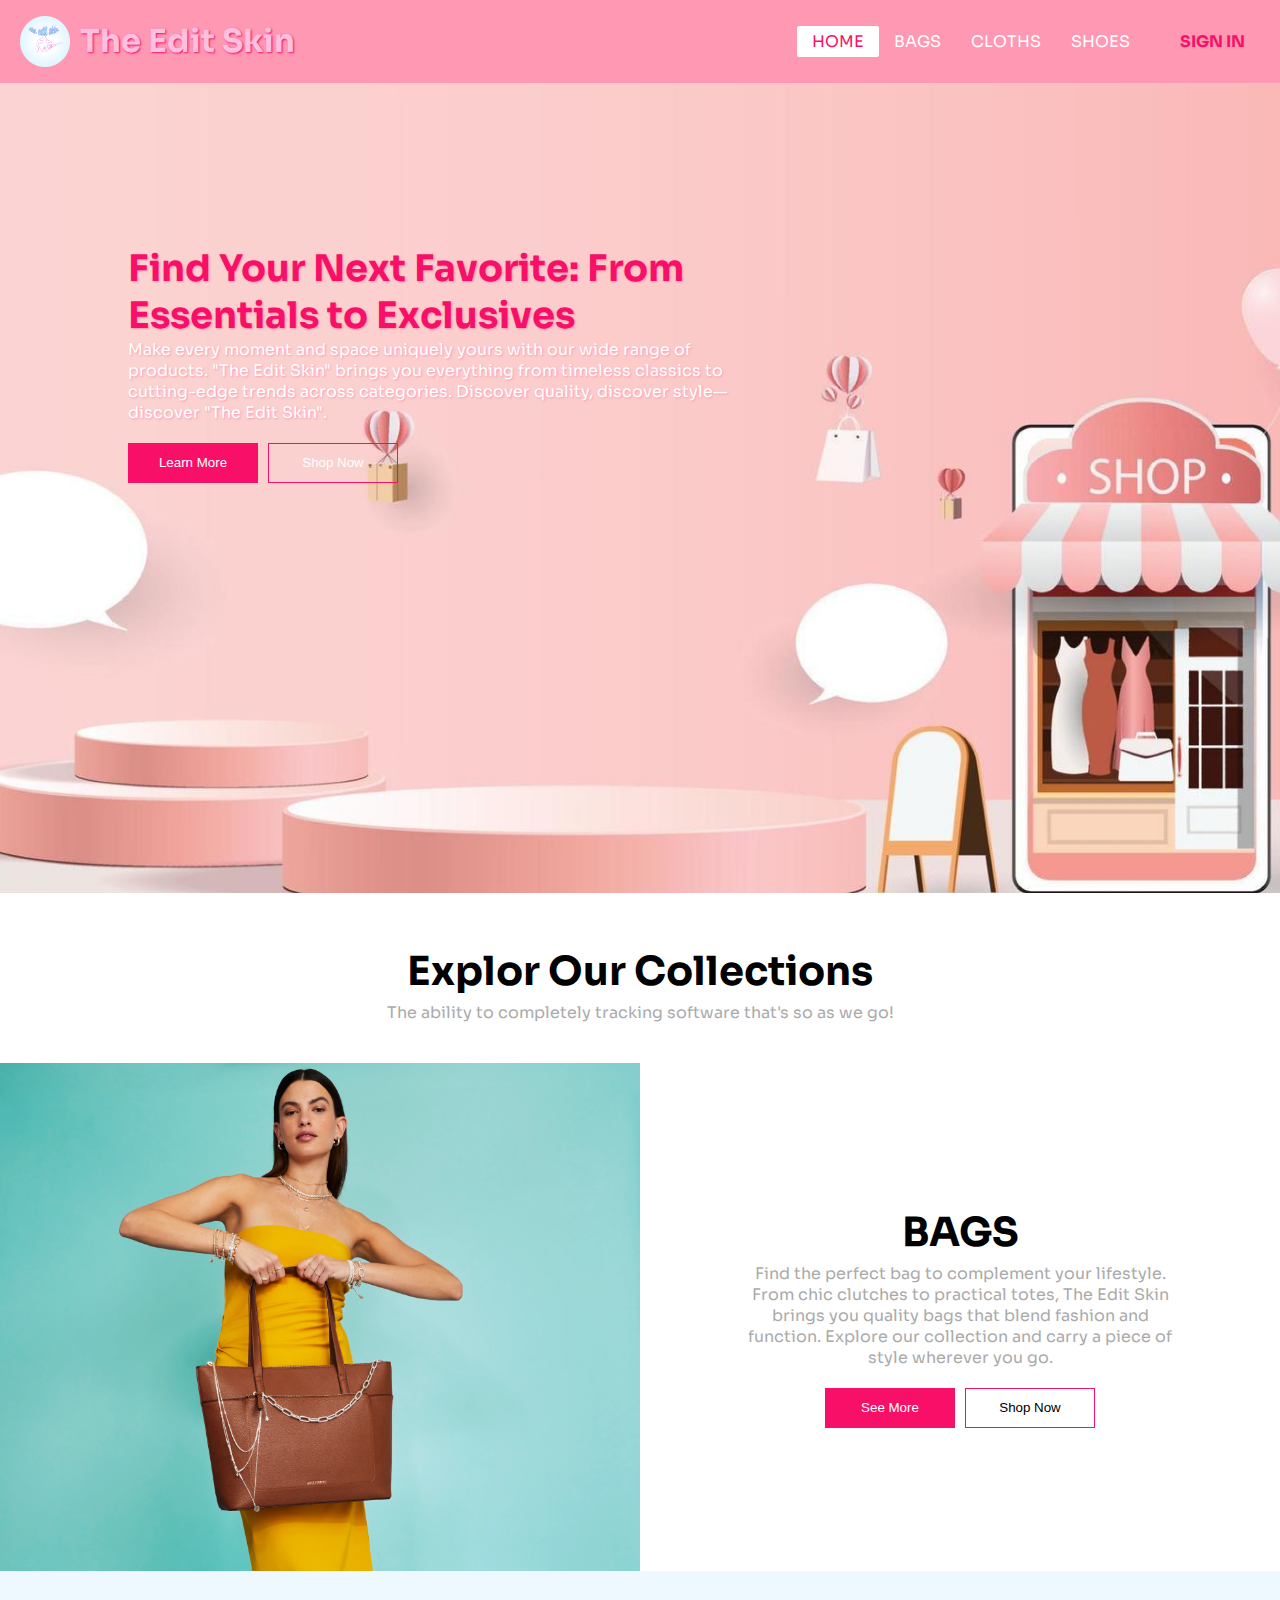
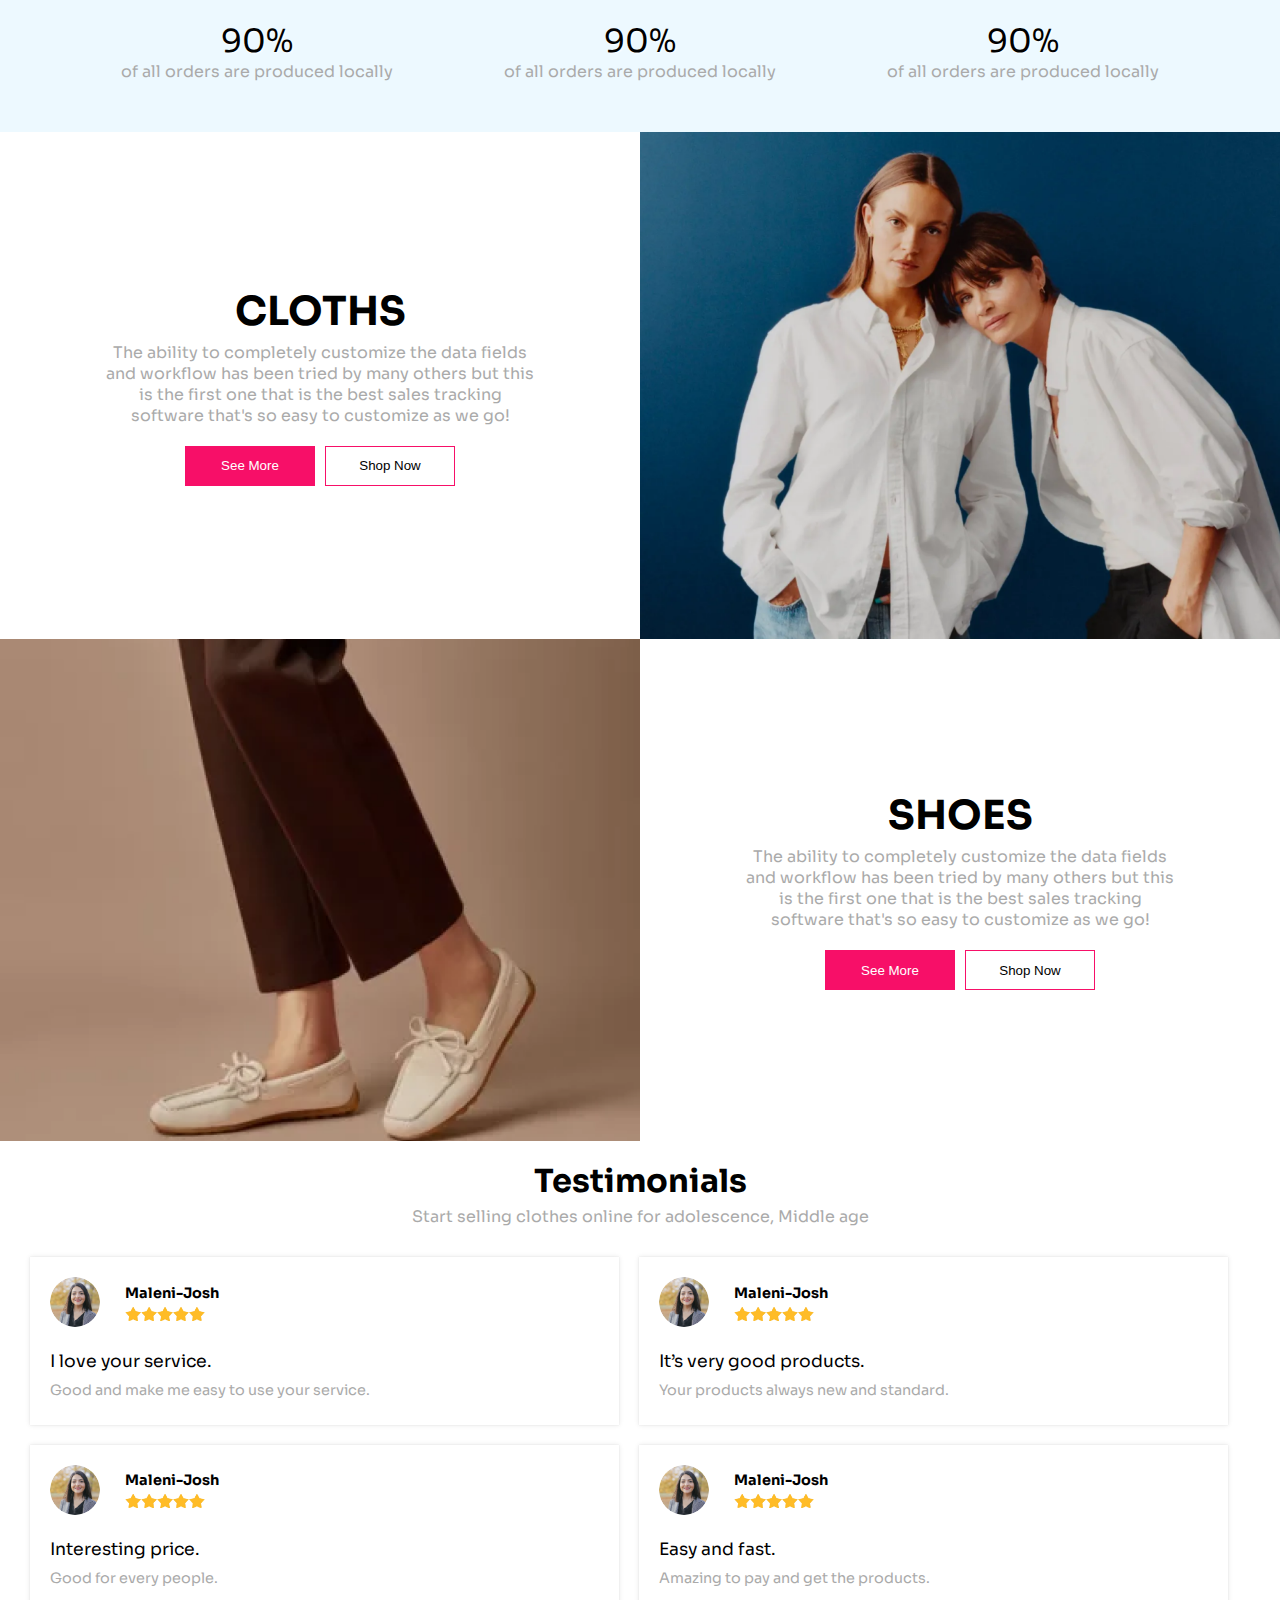
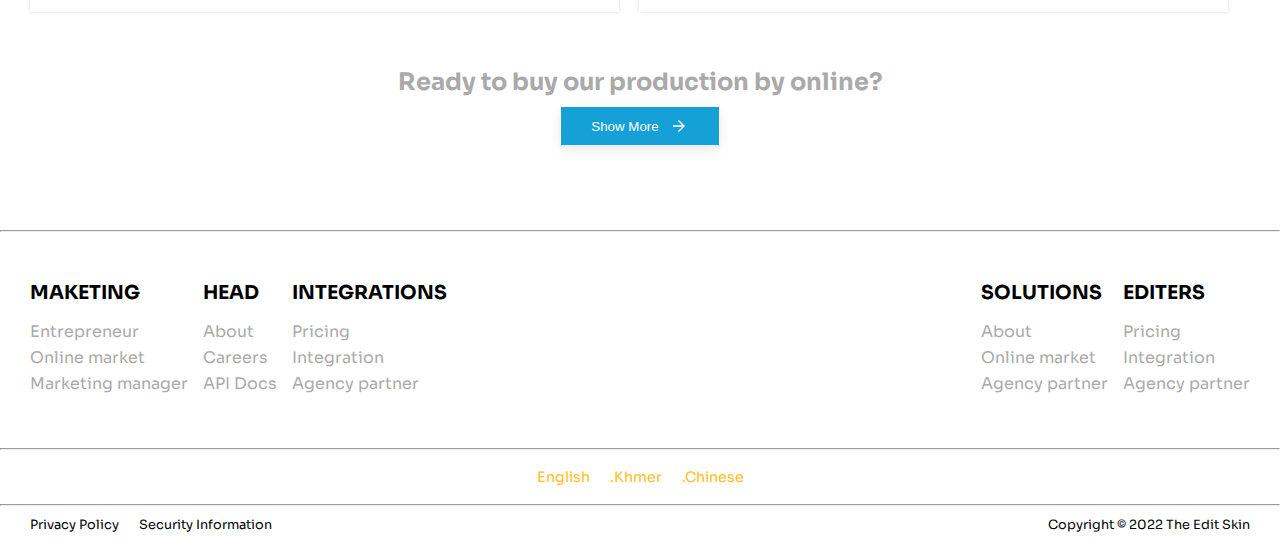
==== index.html @ 65fe08f0 "Complete home page" ====
<!DOCTYPE html>
<html lang="en">
  <head>
    <meta charset="UTF-8" />
    <meta name="viewport" content="width=device-width, initial-scale=1.0" />
    <link rel="shortcut icon" href="assets/favicon.png" type="image/x-icon" />
    <title>The Edit Skin</title>
    <link rel="stylesheet" href="styles/index.css" />
    <link rel="stylesheet" href="https://cdnjs.cloudflare.com/ajax/libs/font-awesome/4.7.0/css/font-awesome.min.css">
  </head>
  <body>
    <!-- Navbar -->
    <nav>
      <div class="logo-and-title">
        <img src="assets/logo.png" alt="logo" />
        <h1>The Edit Skin</h1>
      </div>

      <!-- Show humburger button when on mobile screen -->
      <div class="hamburger">
        <span class="bar"></span>
        <span class="bar"></span>
        <span class="bar"></span>
      </div>

      <ul>
        <li class="active"><a href="index.html">Home</a></li>
        <li><a href="bags.html">bags</a></li>
        <li><a href="cloths.html">cloths</a></li>
        <li><a href="shoes.html">shoes</a></li>
        <li class="signin"><a href="signin.html">sign in</a></li>
      </ul>
    </nav>

    <!-- Carousel -->
    <div class="carousel">
      <div class="list">
        <div class="item">
          <img src="assets/home-slide.png" alt="home-slide" />
          <div class="content">
            <div class="title">
              Find Your Next Favorite: From Essentials to Exclusives
            </div>
            <div class="des">
              Make every moment and space uniquely yours with our wide range of
              products. "The Edit Skin" brings you everything from timeless
              classics to cutting-edge trends across categories. Discover
              quality, discover style—discover "The Edit Skin".
            </div>
            <div class="buttons">
              <button class="secondary">Learn More</button>
              <button class="primary">Shop Now</button>
            </div>
          </div>
        </div>
        <!-- <div class="item">
          <img src="assets/bag-slide.png" alt="bag-slide" />
          <div class="content">
            <div class="title">Discover Your Everyday Essential</div>
            <div class="des">
              Find the perfect bag to complement your lifestyle. From chic
              clutches to practical totes, The Edit Skin brings you quality bags
              that blend fashion and function. Explore our collection and carry
              a piece of style wherever you go.
            </div>
            <div class="buttons">
              <button class="secondary">Learn More</button>
              <button class="primary">Shop Now</button>
            </div>
          </div>
        </div>
        <div class="item">
          <img src="assets/cloth-slide.png" alt="cloth-slide" />
          <div class="content">
            <div class="title">Define Your Look Today!</div>
            <div class="des">
              Explore the perfect blend of comfort and style with The Edit
              Skin's exclusive clothing collection. Shop timeless essentials and
              bold statement pieces that make every day a fashionable one. Dress
              up, dress down, and express yourself
            </div>
            <div class="buttons">
              <button class="secondary">Learn More</button>
              <button class="primary">Shop Now</button>
            </div>
          </div>
        </div>
        <div class="item">
          <img src="assets/shoes-slide.png" alt="shoes-slide" />
          <div class="content">
            <div class="title">Shoes for Every Occasion</div>
            <div class="des">
              Discover a world of footwear crafted for comfort and designed for
              impact. From sleek sneakers to elegant heels, our collection
              covers every style and need. Find your fit, elevate your look, and
              let your shoes do the talking.
            </div>
            <div class="buttons">
              <button class="secondary">Learn More</button>
              <button class="primary">Shop Now</button>
            </div>
          </div>
        </div> -->
      </div>
    </div>
    <!-- Main -->
    <main>
      <div class="home-head">
        <h2 class="title">Explor Our Collections</h2>
        <div class="tagline">
          The ability to completely tracking software that's so as we go!
        </div>
      </div>
      <div class="thumnail">
        <img src="assets/home/thumnail.png" alt="thumnail" />
        <div class="card-thumnail">
          <div class="title">BAGS</div>
          <div class="desc">
            Find the perfect bag to complement your lifestyle. From chic
            clutches to practical totes, The Edit Skin brings you quality bags
            that blend fashion and function. Explore our collection and carry a
            piece of style wherever you go.
          </div>
          <div class="buttons">
            <button class="secondary">See More</button>
            <button class="primary">Shop Now</button>
          </div>
        </div>
      </div>
      <div class="valueable">
        <div class="box">
          <div class="percentage">90%</div>
          <div class="text">of all orders are produced locally</div>
        </div>
        <div class="box">
          <div class="percentage">90%</div>
          <div class="text">of all orders are produced locally</div>
        </div>
        <div class="box">
          <div class="percentage">90%</div>
          <div class="text">of all orders are produced locally</div>
        </div>
      </div>
      <div class="thumnail">
        <div class="card-thumnail">
          <div class="title">CLOTHS</div>
          <div class="desc">
            The ability to completely customize the data fields and workflow has
            been tried by many others but this is the first one that is the best
            sales tracking software that's so easy to customize as we go!
          </div>
          <div class="buttons">
            <button class="secondary">See More</button>
            <button class="primary">Shop Now</button>
          </div>
        </div>
        <img src="assets/home/cloth-thumnail.png" alt="thumnail" />
      </div>
      <div class="thumnail">
        <img src="assets/home/shoes-thumnail.png" alt="thumnail" />
        <div class="card-thumnail">
          <div class="title">SHOES</div>
          <div class="desc">
            The ability to completely customize the data fields and workflow has
            been tried by many others but this is the first one that is the best
            sales tracking software that's so easy to customize as we go!
          </div>
          <div class="buttons">
            <button class="secondary">See More</button>
            <button class="primary">Shop Now</button>
          </div>
        </div>
      </div>
      <div class="reviewer">
        <div class="title">Testimonials</div>
        <div class="tagline">
          Start selling clothes online for adolescence, Middle age
        </div>

        <div class="reviewer-cards">
          <div class="card">
            <div class="card-header">
              <div class="avatar">
                <img src="assets/home/avatar.png" alt="avatar" />
              </div>
              <div class="name-and-star">
                <div class="name">Maleni-Josh</div>
                <img src="assets/home/stars.png" alt="stars" />
              </div>
            </div>
            <div class="card-body">
              <div class="review-caption">I love your service.</div>
              <div class="review-text">
                Good and make me easy to use your service.
              </div>
            </div>
          </div>
          <div class="card">
            <div class="card-header">
              <div class="avatar">
                <img src="assets/home/avatar.png" alt="avatar" />
              </div>
              <div class="name-and-star">
                <div class="name">Maleni-Josh</div>
                <img src="assets/home/stars.png" alt="stars" />
              </div>
            </div>
            <div class="card-body">
              <div class="review-caption">It’s very good products.</div>
              <div class="review-text">
                Your products always new and standard.
              </div>
            </div>
          </div>
          <div class="card">
            <div class="card-header">
              <div class="avatar">
                <img src="assets/home/avatar.png" alt="avatar" />
              </div>
              <div class="name-and-star">
                <div class="name">Maleni-Josh</div>
                <img src="assets/home/stars.png" alt="stars" />
              </div>
            </div>
            <div class="card-body">
              <div class="review-caption">Interesting price.</div>
              <div class="review-text">Good for every people.</div>
            </div>
          </div>
          <div class="card">
            <div class="card-header">
              <div class="avatar">
                <img src="assets/home/avatar.png" alt="avatar" />
              </div>
              <div class="name-and-star">
                <div class="name">Maleni-Josh</div>
                <img src="assets/home/stars.png" alt="stars" />
              </div>
            </div>
            <div class="card-body">
              <div class="review-caption">Easy and fast.</div>
              <div class="review-text">
                Amazing to pay and get the products.
              </div>
            </div>
          </div>
        </div>
      </div>

      <div class="footage">
        <div class="title">Ready to buy our production by online?</div>
        <button>
          Show More
          <svg
            xmlns="http://www.w3.org/2000/svg"
            height="18px"
            viewBox="0 -960 960 960"
            width="18px"
            fill="currentColor"
          >
            <path
              d="M647-440H160v-80h487L423-744l57-56 320 320-320 320-57-56 224-224Z"
            />
          </svg>
        </button>
      </div>
    </main>

    <footer>
      <hr />
      <div class="block-head">
        <div class="footer-menu">
          <div>
            <div class="title">MAKETING</div>
            <ul>
              <li><a href="#">Entrepreneur</a></li>
              <li><a href="#">Online market</a></li>
              <li><a href="#">Marketing manager</a></li>
            </ul>
          </div>
          <div>
            <div class="title">HEAD</div>
            <ul>
              <li><a href="#">About</a></li>
              <li><a href="#">Careers</a></li>
              <li><a href="#">API Docs</a></li>
            </ul>
          </div>
          <div>
            <div class="title">INTEGRATIONS</div>
            <ul>
              <li><a href="#">Pricing</a></li>
              <li><a href="#">Integration</a></li>
              <li><a href="#">Agency partner</a></li>
            </ul>
          </div>
        </div>
        <div class="footer-menu">
          <div>
            <div class="title">SOLUTIONS</div>
            <ul>
              <li><a href="#">About</a></li>
              <li><a href="#">Online market</a></li>
              <li><a href="#">Agency partner</a></li>
            </ul>
          </div>
          <div>
            <div class="title">EDITERS</div>
            <ul>
              <li><a href="#">Pricing</a></li>
              <li><a href="#">Integration</a></li>
              <li><a href="#">Agency partner</a></li>
            </ul>
          </div>
        </div>
      </div>
      <hr />
      <div class="block-center">
          <a href="#">English</a>
          <a href="#">.Khmer</a>
          <a href="#">.Chinese</a>
      </div>
      <hr>
      <div class="block-end">
        <div class="start">
            <p>Privacy Policy</p>
            <p>Security Information</p>
        </div>
        <p>Copyright © 2022 The Edit Skin</p>
      </div>
    </footer>
  </body>
</html>
---- styles/index.css ----
@import url("https://fonts.googleapis.com/css2?family=Sora:wght@100..800&display=swap");
body {
  padding: 0;
  margin: 0;
  overflow-x: hidden;
  font-family: "Sora", serif;
}

nav {
  background-color: #ff98b2;
  padding: 0 20px;
  display: flex;
  align-items: center;
  justify-content: space-between;
  position: sticky;
  top: 0;
  z-index: 10;
}
nav .logo-and-title {
  display: flex;
  align-items: center;
}
nav .logo-and-title img {
  width: 50px;
}
nav .logo-and-title h1 {
  margin-left: 10px;
  color: #ffc0df;
  font-weight: bolder;
  text-shadow: #f70f68 1px 1px 2px;
  transition: color 0.3s ease-in-out, text-shadow 0.3s ease-in-out;
}
nav ul {
  display: flex;
  list-style: none;
}
nav ul li {
  padding: 5px 15px;
}
nav ul li a {
  text-transform: uppercase;
  color: #ffffff;
  text-decoration: none;
  transition: color 0.2s ease-in-out;
  font-weight: normal;
}
nav ul li a:hover {
  color: #f70f68;
}
nav ul li.active {
  font-weight: bolder !important;
  background-color: #ffffff;
  border-radius: 2px;
}
nav ul li.active a {
  color: #f70f68;
}
nav ul .signin {
  margin-left: 20px;
}
nav ul .signin a {
  color: #f70f68;
  text-decoration: none;
  transition: color 0.2s ease-in-out;
  font-weight: bolder !important;
  text-shadow: #ff98b2 1px 1px 0px;
}
nav .hamburger {
  display: none;
  cursor: pointer;
}
nav .hamburger .bar {
  display: block;
  width: 30px;
  border-radius: 3px;
  padding: 1.5px;
  margin: 5px auto;
  transition: all 0.3s ease-in-out;
  background-color: #ffffff;
}

.carousel {
  width: 100%;
  height: 90vh;
  overflow: hidden;
  position: relative;
}
.carousel .list .item {
  position: absolute;
  inset: 0 0 0 0;
}
.carousel .list .item img {
  width: 100%;
  height: 100%;
  -o-object-fit: cover;
     object-fit: cover;
}
.carousel .list .item .content {
  position: absolute;
  top: 20%;
  left: 50%;
  width: 1140px;
  max-width: 80%;
  transform: translateX(-50%);
  padding-right: 30%;
  box-sizing: border-box;
  color: #ffffff;
  text-shadow: 1px 1px 2px #ff98b2;
}
.carousel .list .item .title {
  font-weight: bold;
  font-size: 2.3em;
  list-style: 1.3em;
  color: #f70f68;
}
.carousel .list .item .buttons {
  display: grid;
  grid-template-columns: repeat(2, 130px);
  grid-template-rows: 40px;
  gap: 10px;
  margin-top: 20px;
}
.carousel .list .item .buttons button {
  border: none;
  outline: none;
  background-color: #f70f68;
  color: #ffffff;
  font-weight: 500;
  cursor: pointer;
}
.carousel .list .item .buttons button:nth-child(2) {
  background-color: transparent;
  border: 1px solid #f70f68;
  cursor: pointer;
  color: #ffffff;
}

.home-head {
  text-align: center;
  padding: 20px;
}
.home-head .title {
  font-size: 2.5em;
  font-weight: bolder;
  margin-bottom: 5px;
}
.home-head .tagline {
  color: #aaaaaa;
  margin-bottom: 20px;
}

.thumnail {
  display: flex;
  align-items: center;
  justify-content: space-between;
}
.thumnail img {
  width: 50%;
  height: 100%;
  -o-object-fit: cover;
     object-fit: cover;
}
.thumnail .card-thumnail {
  width: 50%;
  text-align: center;
  padding: 8%;
}
.thumnail .card-thumnail .title {
  font-size: 2.5em;
  font-weight: bolder;
  margin-bottom: 5px;
}
.thumnail .card-thumnail .desc {
  color: #aaaaaa;
  margin-bottom: 20px;
}
.thumnail .card-thumnail .buttons {
  display: grid;
  justify-content: center;
  grid-template-columns: repeat(2, 130px);
  grid-template-rows: 40px;
  gap: 10px;
  margin-top: 20px;
}
.thumnail .card-thumnail .buttons button {
  border: none;
  outline: none;
  background-color: #f70f68;
  color: #ffffff;
  font-weight: 500;
  cursor: pointer;
}
.thumnail .card-thumnail .buttons button:nth-child(2) {
  background-color: transparent;
  border: 1px solid #f70f68;
  cursor: pointer;
  color: #000000;
}

.valueable {
  background: rgba(223, 245, 255, 0.568627451);
  padding: 50px 10px;
  display: flex;
  justify-content: space-evenly;
}
.valueable .box {
  text-align: center;
}
.valueable .box .percentage {
  font-size: 2em;
  color: #000000;
  text-shadow: 1px 1px 2px #ffffff;
}
.valueable .box .text {
  color: #aaaaaa;
}

.reviewer .title {
  font-size: 2em;
  font-weight: bolder;
  margin-bottom: 5px;
  margin-top: 20px;
  text-align: center;
}
.reviewer .tagline {
  text-align: center;
  color: #aaaaaa;
}
.reviewer .reviewer-cards {
  padding: 30px;
  display: flex;
  flex-wrap: wrap;
  gap: 20px;
}
.reviewer .reviewer-cards .card {
  width: 45%;
  padding: 20px;
  box-shadow: rgba(0, 0, 0, 0.1019607843) 0px 0px 5px 0px, rgba(0, 0, 0, 0.1019607843) 0px 0px 1px 0px;
}
.reviewer .reviewer-cards .card-header {
  display: flex;
  align-items: center;
  gap: 10px;
}
.reviewer .reviewer-cards .card-header .avatar {
  width: 50px;
  height: 50px;
  border-radius: 50%;
  overflow: hidden;
}
.reviewer .reviewer-cards .card-header .avatar img {
  width: 100%;
  height: 100%;
  -o-object-fit: cover;
     object-fit: cover;
}
.reviewer .reviewer-cards .card-header .name-and-star {
  display: flex;
  flex-direction: column;
  margin-left: 15px;
}
.reviewer .reviewer-cards .card-header .name-and-star .name {
  font-size: 0.9em;
  font-weight: bolder;
  margin-bottom: 5px;
}
.reviewer .reviewer-cards .card-header .name-and-star img {
  width: 80px;
}
.reviewer .reviewer-cards .card-body {
  margin-top: 20px;
  font-size: 0.9em;
  color: #aaaaaa;
  line-height: 2em;
}
.reviewer .reviewer-cards .card-body .review-caption {
  color: #000000;
  font-size: 1.2em;
}

.footage {
  text-align: center;
  margin-bottom: 50px;
  padding: 15px;
}
.footage .title {
  font-size: 1.5em;
  font-weight: bold;
  margin-bottom: 10px;
  margin-top: 10px;
  color: #aaaaaa;
}
.footage button {
  border: none;
  padding: 10px 30px;
  display: flex;
  align-items: center;
  justify-content: center;
  margin: auto;
  margin-bottom: 20px;
  color: #ffffff;
  background-color: #16a0d8;
  box-shadow: rgba(0, 0, 0, 0.1) 0px 4px 12px;
  cursor: pointer;
}
.footage button svg {
  width: 20px;
  margin-left: 10px;
  transition: transform 0.3s ease-in-out;
}

.block-head {
  display: flex;
  flex-wrap: wrap;
  justify-content: space-between;
  padding: 30px;
}
.block-head .footer-menu {
  display: flex;
  flex-wrap: wrap;
  gap: 15px;
}
.block-head .footer-menu .title {
  font-size: 1.2em;
  font-weight: bold;
  margin-bottom: 10px;
  margin-top: 10px;
}
.block-head .footer-menu div ul {
  padding: 0;
  list-style: none;
}
.block-head .footer-menu div ul li {
  margin-bottom: 5px;
}
.block-head .footer-menu div ul li a {
  text-decoration: none;
  color: #aaaaaa;
}

.block-center {
  display: flex;
  justify-content: center;
}
.block-center a {
  text-decoration: none;
  color: #ffbe25;
  font-size: 0.9em;
  margin: 10px;
}

.block-end {
  display: flex;
  flex-wrap: wrap;
  justify-content: space-between;
  padding: 0 30px;
  margin-top: -10px;
  font-size: 0.8em;
}
.block-end .start {
  display: flex;
  justify-content: center;
  align-items: center;
}
.block-end .start p:nth-child(2) {
  margin-left: 20px;
}

@media (max-width: 575.98px) and (min-width: 0px) {
  nav ul {
    display: none;
  }
  nav .hamburger {
    display: block;
  }
  .carousel {
    width: 100%;
    height: 70vh !important;
  }
  .carousel .list .item {
    position: absolute;
  }
  .carousel .list .item .content {
    max-width: 90%;
    padding-right: 10%;
  }
}
@media (max-width: 576px) {
  nav ul {
    display: none;
  }
  nav .hamburger {
    display: block;
  }
  .carousel {
    width: 100%;
    height: 50vh;
  }
  .carousel .list .item {
    position: absolute;
  }
  .carousel .list .item .content {
    max-width: 90%;
    padding-right: 10%;
  }
  .thumnail {
    align-items: end;
  }
  .thumnail img {
    width: 100%;
    height: 100%;
    -o-object-fit: cover;
       object-fit: cover;
    position: relative;
  }
  .thumnail .card-thumnail {
    position: absolute;
    z-index: 100;
    padding: 10px 8%;
    width: auto;
    box-sizing: border-box;
    color: #ffffff;
    background: linear-gradient(180deg, rgba(255, 255, 255, 0) 0%, rgba(0, 0, 0, 0.8549019608) 100%);
  }
  .thumnail .card-thumnail .buttons button:nth-child(2) {
    color: #ffffff;
  }
  .reviewer .reviewer-cards {
    gap: 15px;
  }
  .reviewer .reviewer-cards .card {
    width: 100%;
  }
}
@media (min-width: 576px) and (max-width: 768px) {
  nav ul {
    display: none;
  }
  nav .hamburger {
    display: block;
  }
  .carousel {
    width: 100%;
    height: 40vh;
  }
  .carousel .list .item {
    position: absolute;
  }
  .carousel .list .item .content {
    max-width: 90%;
    padding-right: 10%;
  }
  .thumnail {
    align-items: end;
  }
  .thumnail img {
    width: 100%;
    height: 100%;
    -o-object-fit: cover;
       object-fit: cover;
    position: relative;
  }
  .thumnail .card-thumnail {
    position: absolute;
    z-index: 100;
    padding: 10px 8%;
    width: auto;
    box-sizing: border-box;
    color: #ffffff;
    background: linear-gradient(180deg, rgba(255, 255, 255, 0) 0%, rgba(0, 0, 0, 0.8549019608) 100%);
  }
  .thumnail .card-thumnail .buttons button:nth-child(2) {
    color: #ffffff;
  }
  .reviewer .reviewer-cards {
    gap: 15px;
  }
  .reviewer .reviewer-cards .card {
    width: 100%;
  }
}
@media (min-width: 768px) and (max-width: 992px) {
  .reviewer .reviewer-cards {
    gap: 10px;
  }
  .reviewer .reviewer-cards .card {
    width: 40%;
  }
}/*# sourceMappingURL=index.css.map */
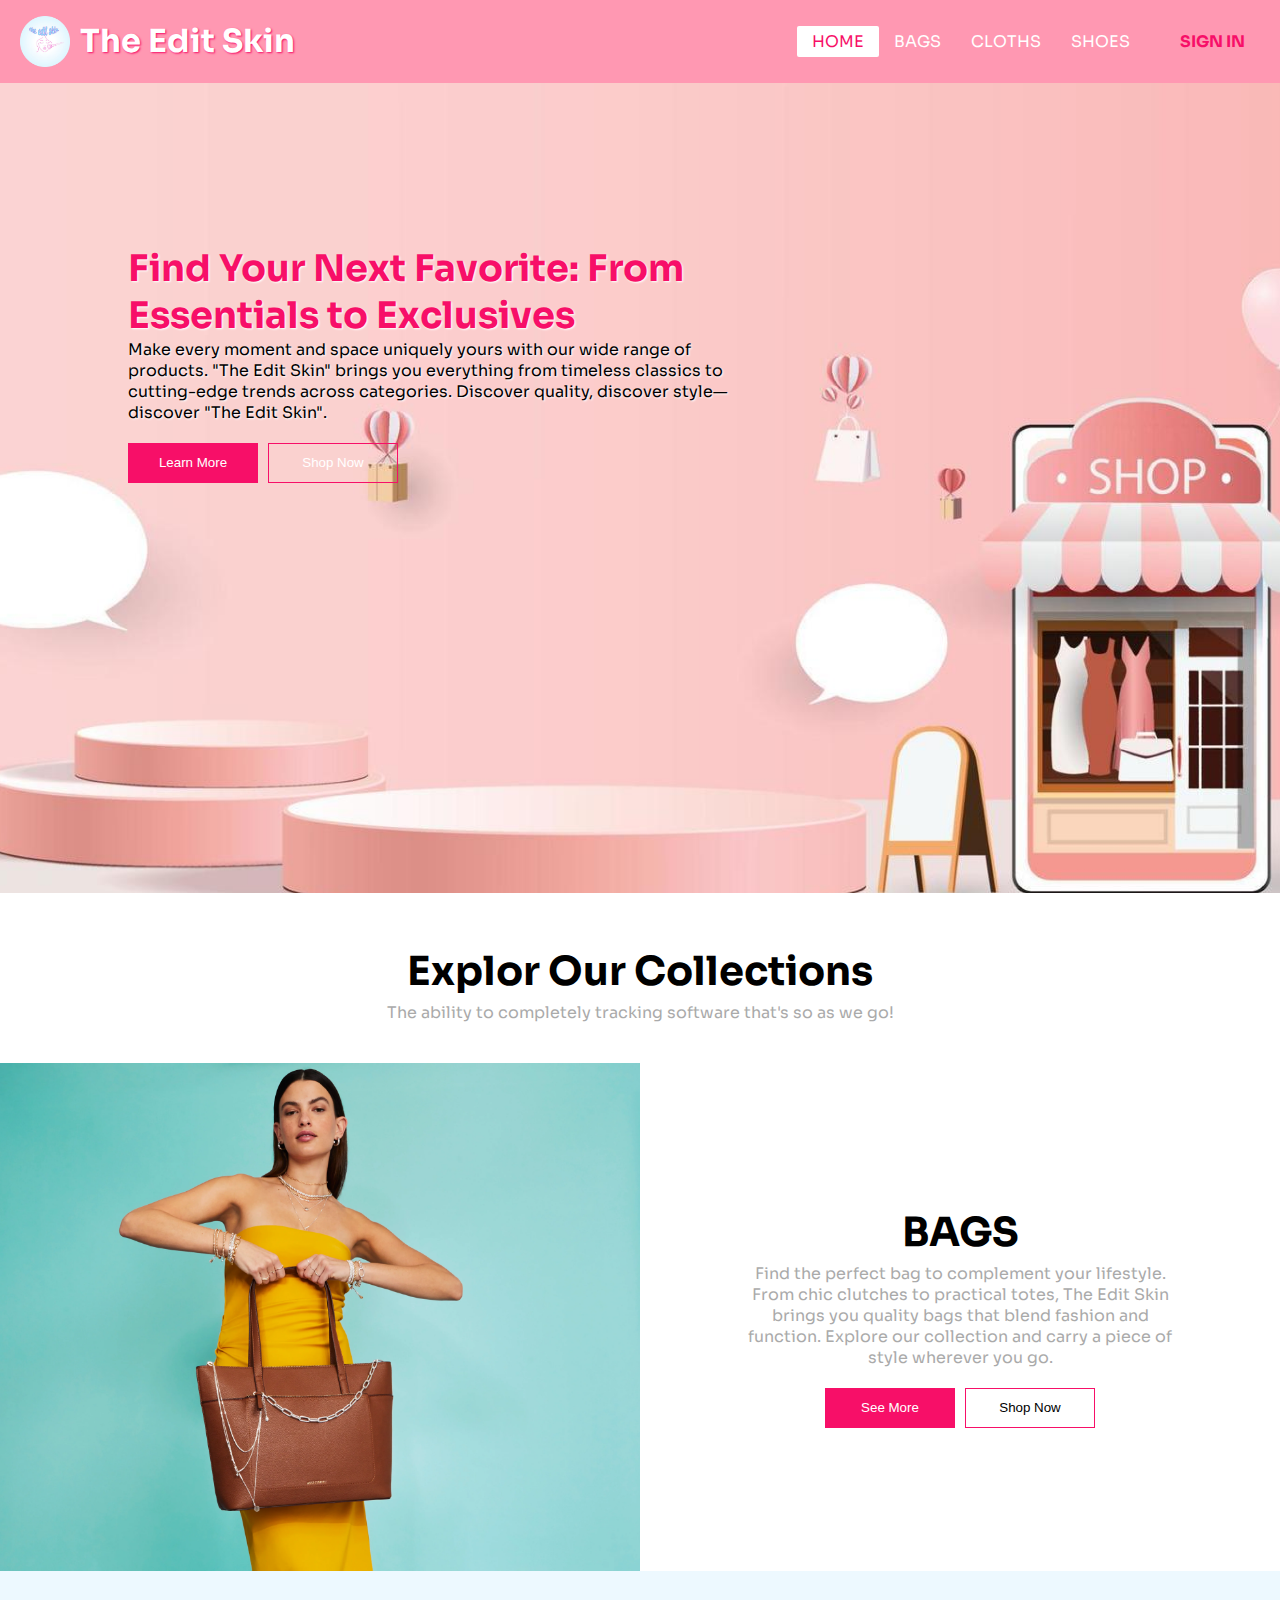
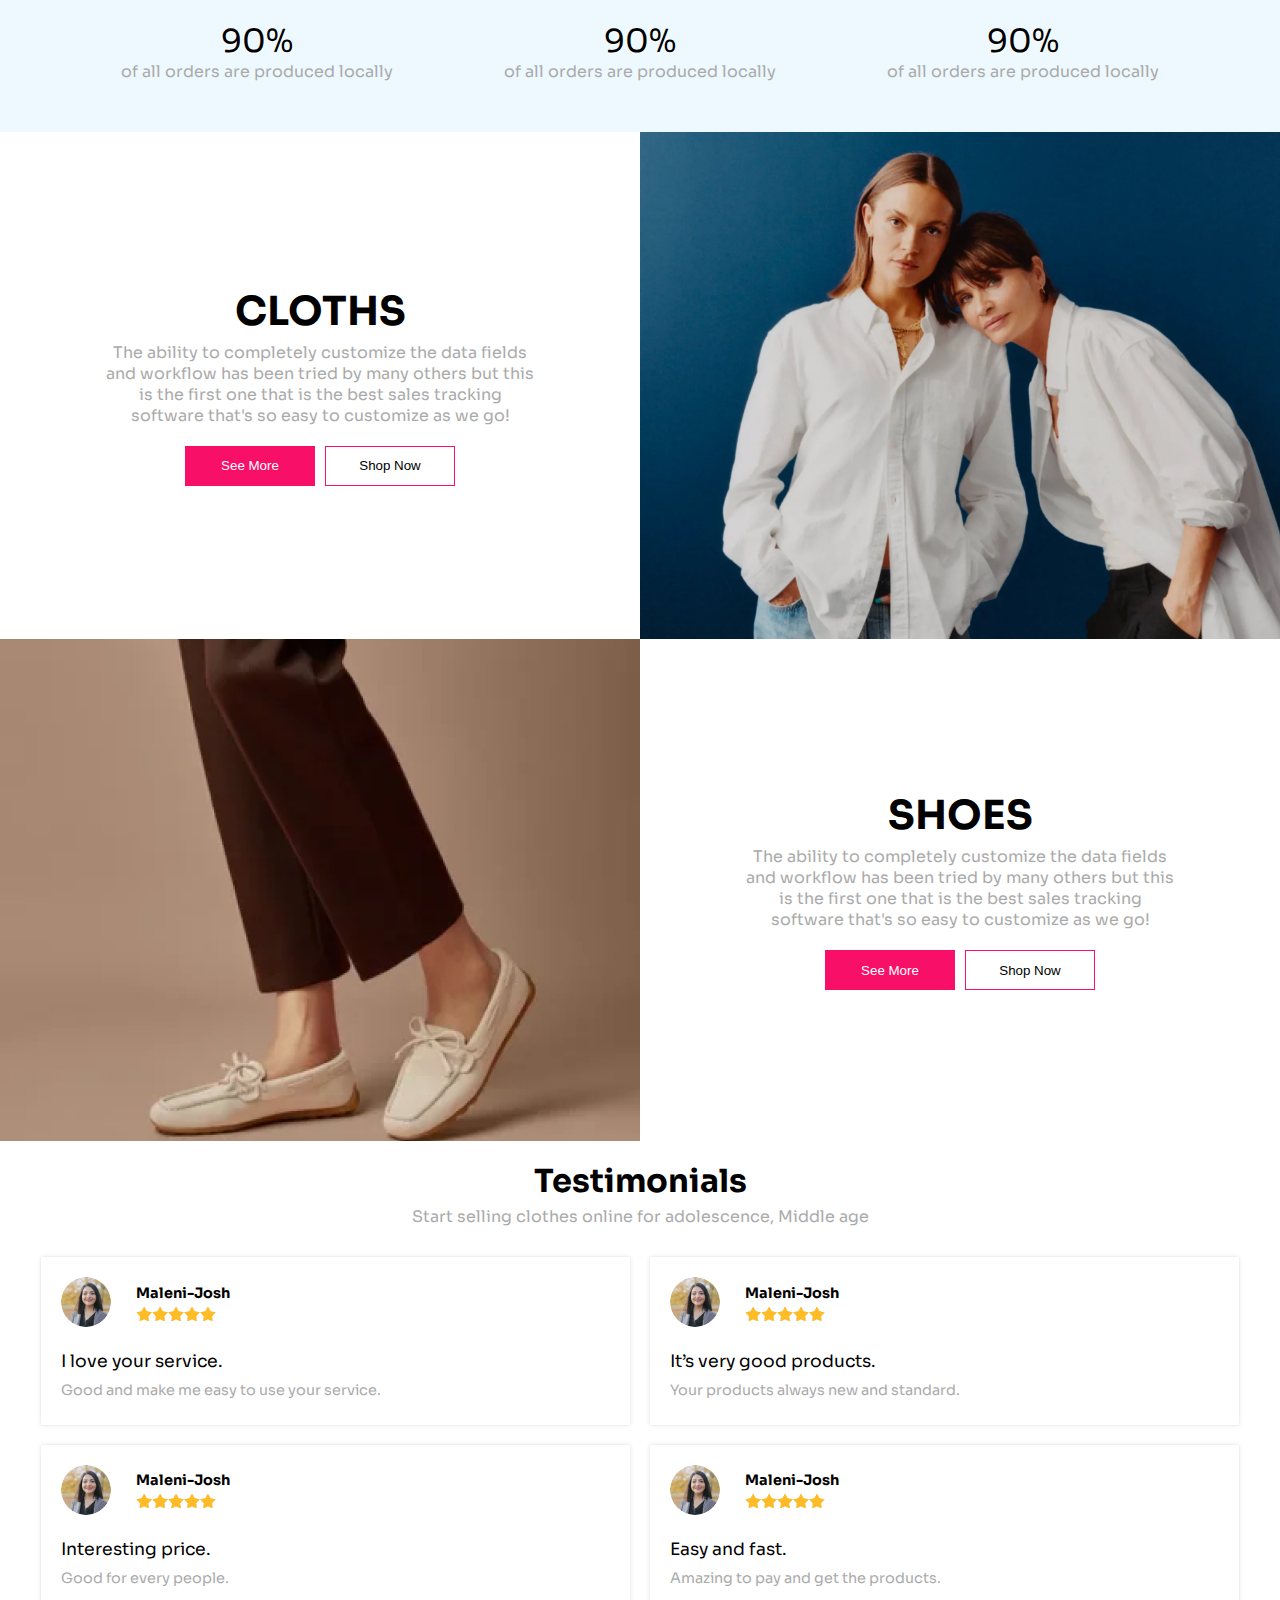
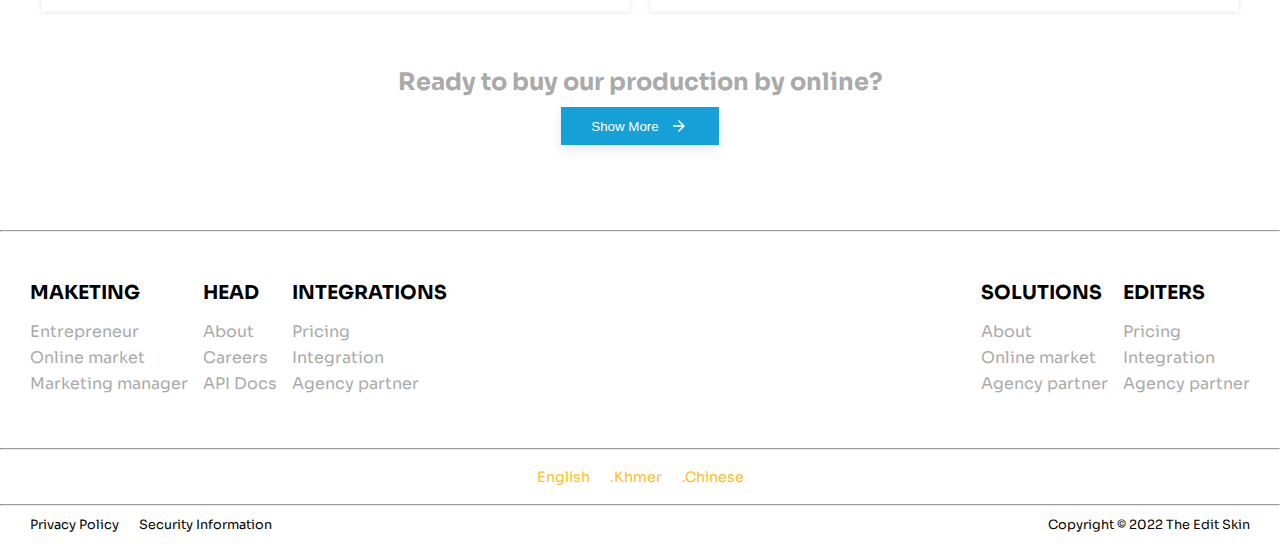
==== commit 36d528d1: "Done Responsive for navbar" ====
--- a/index.html
+++ b/index.html
@@ -17,11 +17,13 @@
       </div>
 
       <!-- Show humburger button when on mobile screen -->
-      <div class="hamburger">
+      <label for="check" class="hamburger">
         <span class="bar"></span>
         <span class="bar"></span>
         <span class="bar"></span>
-      </div>
+      </label>
+
+      <input type="checkbox" id="check" />
 
       <ul>
         <li class="active"><a href="index.html">Home</a></li>
@@ -29,6 +31,10 @@
         <li><a href="cloths.html">cloths</a></li>
         <li><a href="shoes.html">shoes</a></li>
         <li class="signin"><a href="signin.html">sign in</a></li>
+        <!-- Show Close button to close the menu when the screen is small -->
+        <label for="check" class="close">
+          <i class="fa fa-times"></i>
+        </label>
       </ul>
     </nav>
 
--- a/styles/index.css
+++ b/styles/index.css
@@ -25,7 +25,7 @@
 }
 nav .logo-and-title h1 {
   margin-left: 10px;
-  color: #ffc0df;
+  color: #ffffff;
   font-weight: bolder;
   text-shadow: #f70f68 1px 1px 2px;
   transition: color 0.3s ease-in-out, text-shadow 0.3s ease-in-out;
@@ -64,6 +64,9 @@
   transition: color 0.2s ease-in-out;
   font-weight: bolder !important;
   text-shadow: #ff98b2 1px 1px 0px;
+}
+nav ul .close {
+  display: none;
 }
 nav .hamburger {
   display: none;
@@ -77,6 +80,9 @@
   margin: 5px auto;
   transition: all 0.3s ease-in-out;
   background-color: #ffffff;
+}
+nav #check {
+  display: none;
 }
 
 .carousel {
@@ -104,8 +110,8 @@
   transform: translateX(-50%);
   padding-right: 30%;
   box-sizing: border-box;
-  color: #ffffff;
-  text-shadow: 1px 1px 2px #ff98b2;
+  color: #000000;
+  text-shadow: 1px 1px 2px #ffffff;
 }
 .carousel .list .item .title {
   font-weight: bold;
@@ -229,6 +235,7 @@
 .reviewer .reviewer-cards {
   padding: 30px;
   display: flex;
+  justify-content: center;
   flex-wrap: wrap;
   gap: 20px;
 }
@@ -368,10 +375,45 @@
 
 @media (max-width: 575.98px) and (min-width: 0px) {
   nav ul {
-    display: none;
+    padding: 45px 10px;
+    display: flex;
+    flex-direction: column;
+    height: 100vh;
+    position: fixed;
+    z-index: 1000;
+    margin: 0;
+    top: 0;
+    right: 0;
+    width: 100%;
+    justify-content: start;
+    background-color: #16a0d8;
+    transform: translateX(100%);
+  }
+  nav ul .close {
+    position: absolute;
+    font-size: 2.5em;
+    color: #f70f68;
+    top: -5px;
+    right: 10px;
+    cursor: pointer;
+    display: block;
+  }
+  nav ul li {
+    width: 100%;
+    box-sizing: border-box;
+    padding: 10px 20px;
+  }
+  nav ul li a {
+    color: #ffffff;
+  }
+  nav ul .signin {
+    margin: 0;
   }
   nav .hamburger {
     display: block;
+  }
+  nav #check:checked ~ ul {
+    transform: translateX(0);
   }
   .carousel {
     width: 100%;
@@ -387,10 +429,45 @@
 }
 @media (max-width: 576px) {
   nav ul {
-    display: none;
+    padding: 45px 10px;
+    display: flex;
+    flex-direction: column;
+    height: 100vh;
+    position: fixed;
+    z-index: 1000;
+    margin: 0;
+    top: 0;
+    right: 0;
+    width: 250px;
+    justify-content: start;
+    background-color: #16a0d8;
+    transform: translateX(100%);
+  }
+  nav ul .close {
+    position: absolute;
+    font-size: 2.5em;
+    color: #f70f68;
+    top: -5px;
+    right: 10px;
+    cursor: pointer;
+    display: block;
+  }
+  nav ul li {
+    width: 100%;
+    box-sizing: border-box;
+    padding: 10px 20px;
+  }
+  nav ul li a {
+    color: #ffffff;
+  }
+  nav ul .signin {
+    margin: 0;
   }
   nav .hamburger {
     display: block;
+  }
+  nav #check:checked ~ ul {
+    transform: translateX(0);
   }
   .carousel {
     width: 100%;
@@ -415,7 +492,7 @@
   }
   .thumnail .card-thumnail {
     position: absolute;
-    z-index: 100;
+    z-index: 9;
     padding: 10px 8%;
     width: auto;
     box-sizing: border-box;
@@ -434,14 +511,49 @@
 }
 @media (min-width: 576px) and (max-width: 768px) {
   nav ul {
-    display: none;
+    padding: 45px 10px;
+    display: flex;
+    flex-direction: column;
+    height: 100vh;
+    position: fixed;
+    z-index: 1000;
+    margin: 0;
+    top: 0;
+    right: 0;
+    width: 250px;
+    justify-content: start;
+    background-color: #16a0d8;
+    transform: translateX(100%);
+  }
+  nav ul .close {
+    position: absolute;
+    font-size: 2.5em;
+    color: #f70f68;
+    top: -5px;
+    right: 10px;
+    cursor: pointer;
+    display: block;
+  }
+  nav ul li {
+    width: 100%;
+    box-sizing: border-box;
+    padding: 10px 20px;
+  }
+  nav ul li a {
+    color: #ffffff;
+  }
+  nav ul .signin {
+    margin: 0;
   }
   nav .hamburger {
     display: block;
   }
+  nav #check:checked ~ ul {
+    transform: translateX(0);
+  }
   .carousel {
     width: 100%;
-    height: 40vh;
+    height: 70vh;
   }
   .carousel .list .item {
     position: absolute;
@@ -462,7 +574,7 @@
   }
   .thumnail .card-thumnail {
     position: absolute;
-    z-index: 100;
+    z-index: 9;
     padding: 10px 8%;
     width: auto;
     box-sizing: border-box;
